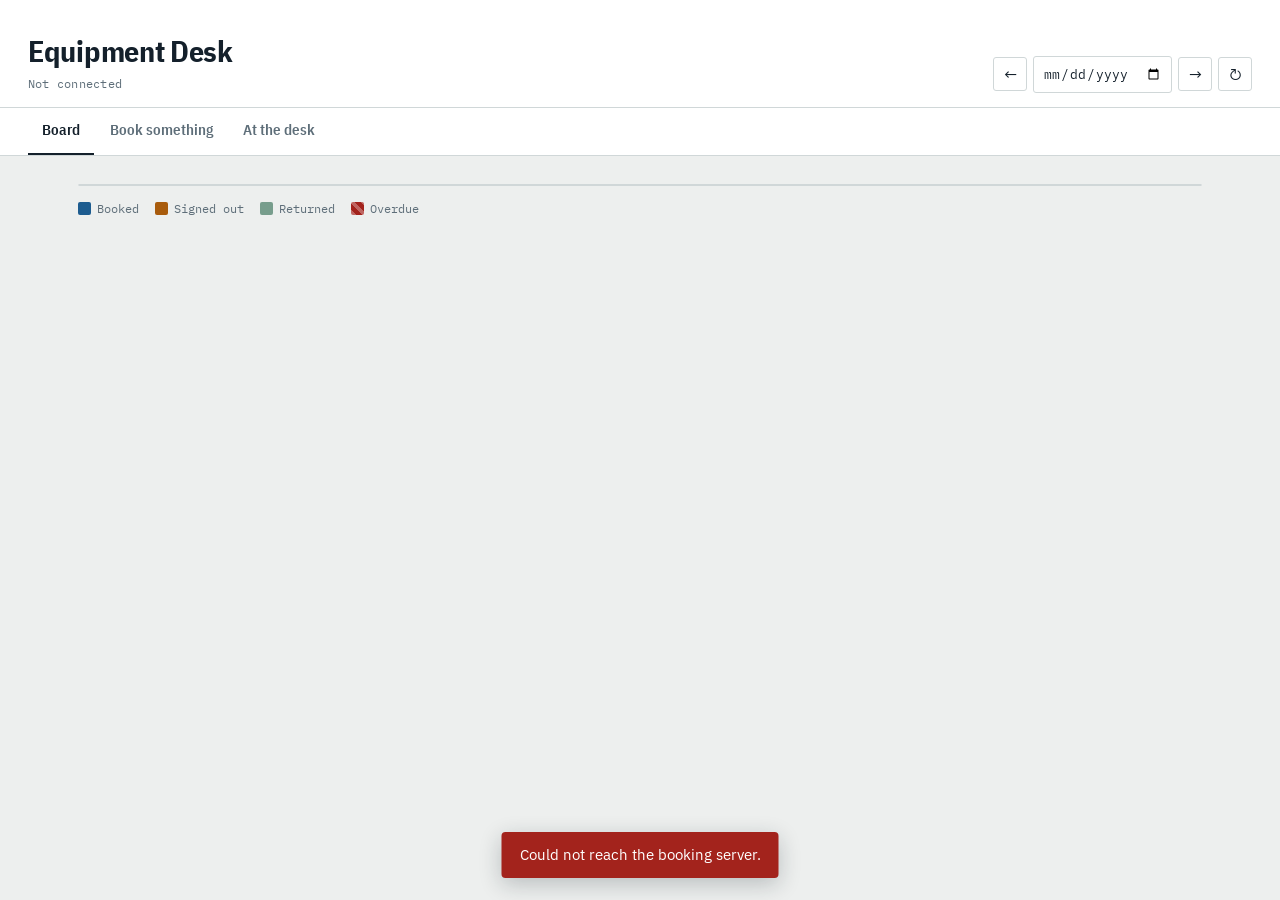
==== index.html @ a96dc435 "Rename index (1).html to index.html" ====
<!DOCTYPE html>
<html lang="en">
<head>
<meta charset="utf-8">
<meta name="viewport" content="width=device-width, initial-scale=1">
<title>Equipment Desk</title>
<link rel="preconnect" href="https://fonts.googleapis.com">
<link rel="preconnect" href="https://fonts.gstatic.com" crossorigin>
<link href="https://fonts.googleapis.com/css2?family=IBM+Plex+Mono:wght@400;500;600&family=IBM+Plex+Sans+Condensed:wght@500;600;700&family=IBM+Plex+Sans:wght@400;500;600&display=swap" rel="stylesheet">
<link rel="stylesheet" href="styles.css">
</head>
<body>

<header class="bar">
  <div class="bar-id">
    <h1 id="school">Equipment Desk</h1>
    <p class="tally" id="tally">Loading…</p>
  </div>
  <div class="datenav">
    <button class="step" id="prevDay" aria-label="Previous day">&larr;</button>
    <input type="date" id="date" aria-label="Date">
    <button class="step" id="nextDay" aria-label="Next day">&rarr;</button>
    <button class="step" id="reload" aria-label="Reload">&#8635;</button>
  </div>
</header>

<nav class="tabs" role="tablist">
  <button class="tab is-on" data-view="board" role="tab">Board</button>
  <button class="tab" data-view="book" role="tab">Book something</button>
  <button class="tab" data-view="desk" role="tab">At the desk</button>
</nav>

<main>

  <!-- ------------------------------------------------ board -->
  <section id="view-board" class="view">
    <div class="board-wrap">
      <div id="board" class="board"></div>
    </div>
    <ul class="key">
      <li><span class="chip chip-booked"></span>Booked</li>
      <li><span class="chip chip-out"></span>Signed out</li>
      <li><span class="chip chip-back"></span>Returned</li>
      <li><span class="chip chip-late"></span>Overdue</li>
    </ul>
  </section>

  <!-- ------------------------------------------------ book -->
  <section id="view-book" class="view" hidden>
    <form id="bookForm" class="form" autocomplete="off">
      <div class="field">
        <label for="f-teacher">Your name</label>
        <select id="f-teacher" required></select>
      </div>

      <div class="field">
        <label for="f-item">What you need</label>
        <select id="f-item" required></select>
        <p class="hint" id="itemHint"></p>
      </div>

      <div class="row">
        <div class="field">
          <label for="f-from">First period</label>
          <select id="f-from" required></select>
        </div>
        <div class="field">
          <label for="f-to">Last period</label>
          <select id="f-to" required></select>
        </div>
      </div>

      <div class="field">
        <label for="f-notes">Where it's going <span class="opt">optional</span></label>
        <input type="text" id="f-notes" placeholder="Room 12 / Hall / Grade 9 assembly">
      </div>

      <button type="submit" class="primary" id="bookBtn">Book it</button>
      <p class="hint" id="bookFor"></p>
    </form>
  </section>

  <!-- ------------------------------------------------ desk -->
  <section id="view-desk" class="view" hidden>
    <div id="late" class="late" hidden></div>
    <div id="deskList"></div>
  </section>

</main>

<div id="toast" class="toast" role="status" aria-live="polite"></div>

<script src="config.js"></script>
<script src="app.js"></script>
</body>
</html>
---- styles.css ----
:root{
  --paper:#EDEFEE;
  --card:#FFFFFF;
  --ink:#14202B;
  --ink-2:#5E6E79;
  --rule:#D0D7D8;
  --rule-soft:#E2E7E7;

  --booked:#1D5C8F;
  --out:#A85B0C;
  --back:#2E6B4F;
  --late:#A3231C;

  --pad:clamp(14px,3vw,28px);
  --sans:"IBM Plex Sans",system-ui,sans-serif;
  --cond:"IBM Plex Sans Condensed","IBM Plex Sans",system-ui,sans-serif;
  --mono:"IBM Plex Mono",ui-monospace,monospace;
}

*{box-sizing:border-box}

html,body{margin:0}
body{
  background:var(--paper);
  color:var(--ink);
  font:400 16px/1.5 var(--sans);
  -webkit-font-smoothing:antialiased;
}

button,input,select{font:inherit;color:inherit}

/* ------------------------------------------------------------------ bar */

.bar{
  display:flex;flex-wrap:wrap;gap:12px;
  align-items:flex-end;justify-content:space-between;
  padding:var(--pad) var(--pad) 14px;
  border-bottom:1px solid var(--rule);
  background:var(--card);
}

.bar-id h1{
  margin:0;
  font-family:var(--cond);
  font-weight:700;
  font-size:clamp(22px,4.4vw,30px);
  letter-spacing:-.01em;
}

.tally{
  margin:2px 0 0;
  font-family:var(--mono);
  font-size:12px;
  letter-spacing:.02em;
  color:var(--ink-2);
}
.tally .flag{color:var(--late);font-weight:600}

.datenav{display:flex;align-items:center;gap:6px}

.datenav input[type=date]{
  border:1px solid var(--rule);
  background:var(--card);
  border-radius:3px;
  padding:7px 9px;
  font-family:var(--mono);
  font-size:13px;
}

.step{
  width:34px;height:34px;
  border:1px solid var(--rule);
  background:var(--card);
  border-radius:3px;
  cursor:pointer;
  line-height:1;
}
.step:hover{background:var(--paper)}

/* ----------------------------------------------------------------- tabs */

.tabs{
  display:flex;gap:2px;
  padding:0 var(--pad);
  border-bottom:1px solid var(--rule);
  background:var(--card);
  overflow-x:auto;
}

.tab{
  border:0;background:none;cursor:pointer;
  padding:11px 14px;
  font-family:var(--cond);
  font-weight:600;
  font-size:15px;
  color:var(--ink-2);
  border-bottom:2px solid transparent;
  white-space:nowrap;
}
.tab:hover{color:var(--ink)}
.tab.is-on{color:var(--ink);border-bottom-color:var(--ink)}

main{padding:var(--pad);max-width:1180px;margin:0 auto}

:focus-visible{outline:2px solid var(--booked);outline-offset:2px}

/* ---------------------------------------------------------------- board */

.board-wrap{
  overflow-x:auto;
  border:1px solid var(--rule);
  border-radius:4px;
  background:var(--card);
}

.board{display:grid;min-width:max-content}

.board .head,
.board .name{
  position:sticky;
  background:var(--card);
  z-index:2;
}
.board .head{top:0;z-index:3}
.board .name{left:0}

.board .cell{
  border-bottom:1px solid var(--rule-soft);
  border-right:1px solid var(--rule-soft);
  min-height:52px;
}

.board .head{
  border-bottom:1px solid var(--rule);
  min-height:0;
  padding:9px 6px;
  text-align:center;
  font-family:var(--mono);
  font-size:11px;
  letter-spacing:.06em;
  color:var(--ink-2);
}
.board .head.now{color:var(--ink);font-weight:600;box-shadow:inset 0 -2px 0 var(--ink)}

.board .name{
  left:0;
  border-right:1px solid var(--rule);
  padding:9px 12px;
  min-width:132px;
  display:flex;flex-direction:column;justify-content:center;gap:1px;
}
.board .name b{font-family:var(--cond);font-weight:600;font-size:15px}
.board .name span{font-family:var(--mono);font-size:10.5px;color:var(--ink-2);letter-spacing:.05em}

.board .slot.now{background:#F5F8F9}

.bar-book{
  margin:5px 3px;
  border-radius:3px;
  padding:6px 9px;
  color:#fff;
  display:flex;flex-direction:column;justify-content:center;
  overflow:hidden;
  z-index:1;
}
.bar-book b{
  font-family:var(--cond);font-weight:600;font-size:14px;
  white-space:nowrap;overflow:hidden;text-overflow:ellipsis;
}
.bar-book span{
  font-family:var(--mono);font-size:10px;letter-spacing:.04em;opacity:.85;
  white-space:nowrap;overflow:hidden;text-overflow:ellipsis;
}

.is-booked{background:var(--booked)}
.is-out{background:var(--out)}
.is-back{background:var(--back);opacity:.62}
.is-late{
  background:var(--late);
  background-image:repeating-linear-gradient(45deg,
    rgba(255,255,255,.18) 0 7px,transparent 7px 14px);
}

.empty{padding:34px var(--pad);text-align:center;color:var(--ink-2)}

.key{
  list-style:none;display:flex;flex-wrap:wrap;gap:16px;
  margin:14px 0 0;padding:0;
  font-family:var(--mono);font-size:11.5px;color:var(--ink-2);
}
.key li{display:flex;align-items:center;gap:6px}
.chip{width:13px;height:13px;border-radius:2px;display:inline-block}
.chip-booked{background:var(--booked)}
.chip-out{background:var(--out)}
.chip-back{background:var(--back);opacity:.62}
.chip-late{background:var(--late);background-image:repeating-linear-gradient(45deg,rgba(255,255,255,.3) 0 4px,transparent 4px 8px)}

/* ----------------------------------------------------------------- form */

.form{
  max-width:520px;
  background:var(--card);
  border:1px solid var(--rule);
  border-radius:4px;
  padding:clamp(16px,3vw,24px);
  display:flex;flex-direction:column;gap:16px;
}

.row{display:grid;grid-template-columns:1fr 1fr;gap:14px}

.field{display:flex;flex-direction:column;gap:6px}

.field label{
  font-family:var(--cond);font-weight:600;font-size:14px;
  letter-spacing:.01em;
}
.opt{font-family:var(--mono);font-size:10px;color:var(--ink-2);letter-spacing:.05em}

.field select,.field input[type=text]{
  border:1px solid var(--rule);
  border-radius:3px;
  padding:10px;
  background:var(--card);
  width:100%;
}

.hint{margin:0;font-size:13px;color:var(--ink-2)}

.primary{
  border:0;border-radius:3px;
  background:var(--ink);color:#fff;
  font-family:var(--cond);font-weight:600;font-size:16px;
  padding:12px;cursor:pointer;
}
.primary:hover{background:#22333F}
.primary:disabled{opacity:.5;cursor:default}

/* ----------------------------------------------------------------- desk */

.late{
  border:1px solid var(--late);
  border-left-width:4px;
  border-radius:4px;
  background:#FCF2F1;
  padding:14px 16px;
  margin-bottom:18px;
}
.late h2{
  margin:0 0 8px;
  font-family:var(--cond);font-size:16px;color:var(--late);
}

.slip{
  background:var(--card);
  border:1px solid var(--rule);
  border-left:4px solid var(--rule);
  border-radius:4px;
  padding:13px 15px;
  margin-bottom:10px;
  display:flex;flex-wrap:wrap;gap:12px;
  align-items:center;justify-content:space-between;
}
.slip.s-booked{border-left-color:var(--booked)}
.slip.s-out{border-left-color:var(--out)}
.slip.s-back{border-left-color:var(--back)}
.slip.s-late{border-left-color:var(--late)}

.slip-what b{
  display:block;
  font-family:var(--cond);font-weight:600;font-size:16px;
}
.slip-what span{
  font-family:var(--mono);font-size:11.5px;color:var(--ink-2);
}
.slip-do{display:flex;gap:8px}

.act{
  border:1px solid var(--ink);
  background:var(--card);
  border-radius:3px;
  padding:8px 13px;
  font-family:var(--cond);font-weight:600;font-size:14px;
  cursor:pointer;
}
.act:hover{background:var(--ink);color:#fff}
.act.ghost{border-color:var(--rule);color:var(--ink-2)}
.act.ghost:hover{background:var(--rule-soft);color:var(--ink)}
.act:disabled{opacity:.45;cursor:default}

.done{
  font-family:var(--mono);font-size:11.5px;color:var(--ink-2);
}

/* ---------------------------------------------------------------- toast */

.toast{
  position:fixed;left:50%;bottom:22px;
  transform:translate(-50%,90px);
  background:var(--ink);color:#fff;
  border-radius:4px;
  padding:12px 18px;
  font-size:14.5px;
  max-width:min(460px,92vw);
  box-shadow:0 6px 22px rgba(20,32,43,.24);
  opacity:0;pointer-events:none;
  transition:transform .22s ease,opacity .22s ease;
  z-index:40;
}
.toast.up{transform:translate(-50%,0);opacity:1}
.toast.bad{background:var(--late)}

@media (prefers-reduced-motion:reduce){
  *{transition:none!important;animation:none!important}
}

@media (max-width:560px){
  .row{grid-template-columns:1fr}
  .slip{align-items:flex-start}
  .slip-do{width:100%}
  .act{flex:1}
}
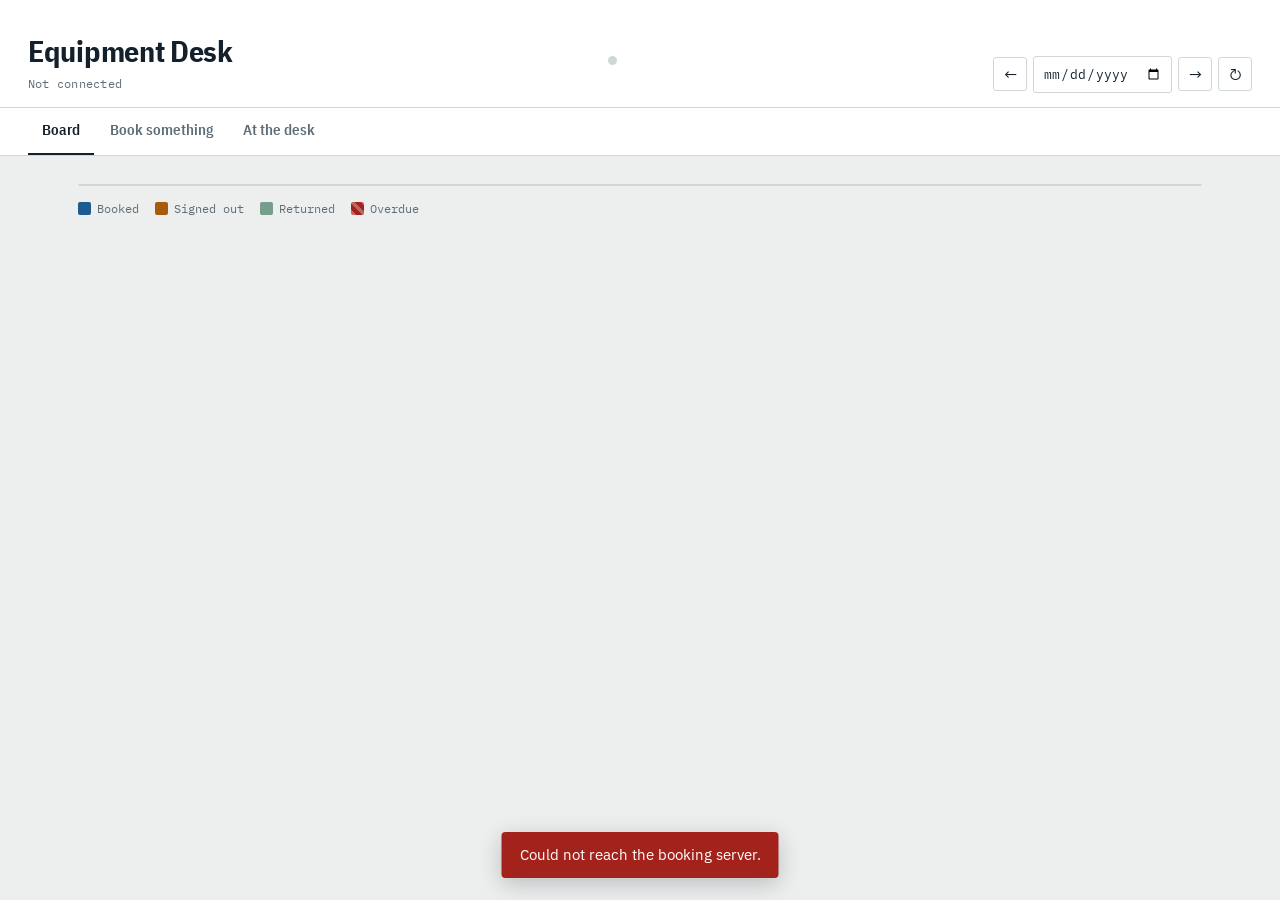
==== commit 5f398489: "Add files via upload Added easter eggs" ====
--- a/index.html
+++ b/index.html
@@ -16,6 +16,7 @@
     <h1 id="school">Equipment Desk</h1>
     <p class="tally" id="tally">Loading…</p>
   </div>
+  <button id="dot" class="dot" aria-label="A button"></button>
   <div class="datenav">
     <button class="step" id="prevDay" aria-label="Previous day">&larr;</button>
     <input type="date" id="date" aria-label="Date">
--- a/styles.css
+++ b/styles.css
@@ -55,6 +55,18 @@
   color:var(--ink-2);
 }
 .tally .flag{color:var(--late);font-weight:600}
+
+.dot{
+  width:9px;height:9px;padding:0;
+  border:0;border-radius:50%;
+  background:var(--rule);
+  cursor:pointer;
+  align-self:center;
+  transition:background .15s ease,transform .12s ease;
+}
+.dot:hover{background:var(--ink-2)}
+.dot.tapped{transform:scale(1.7)}
+.dot.woke{background:var(--out)}
 
 .datenav{display:flex;align-items:center;gap:6px}
 
